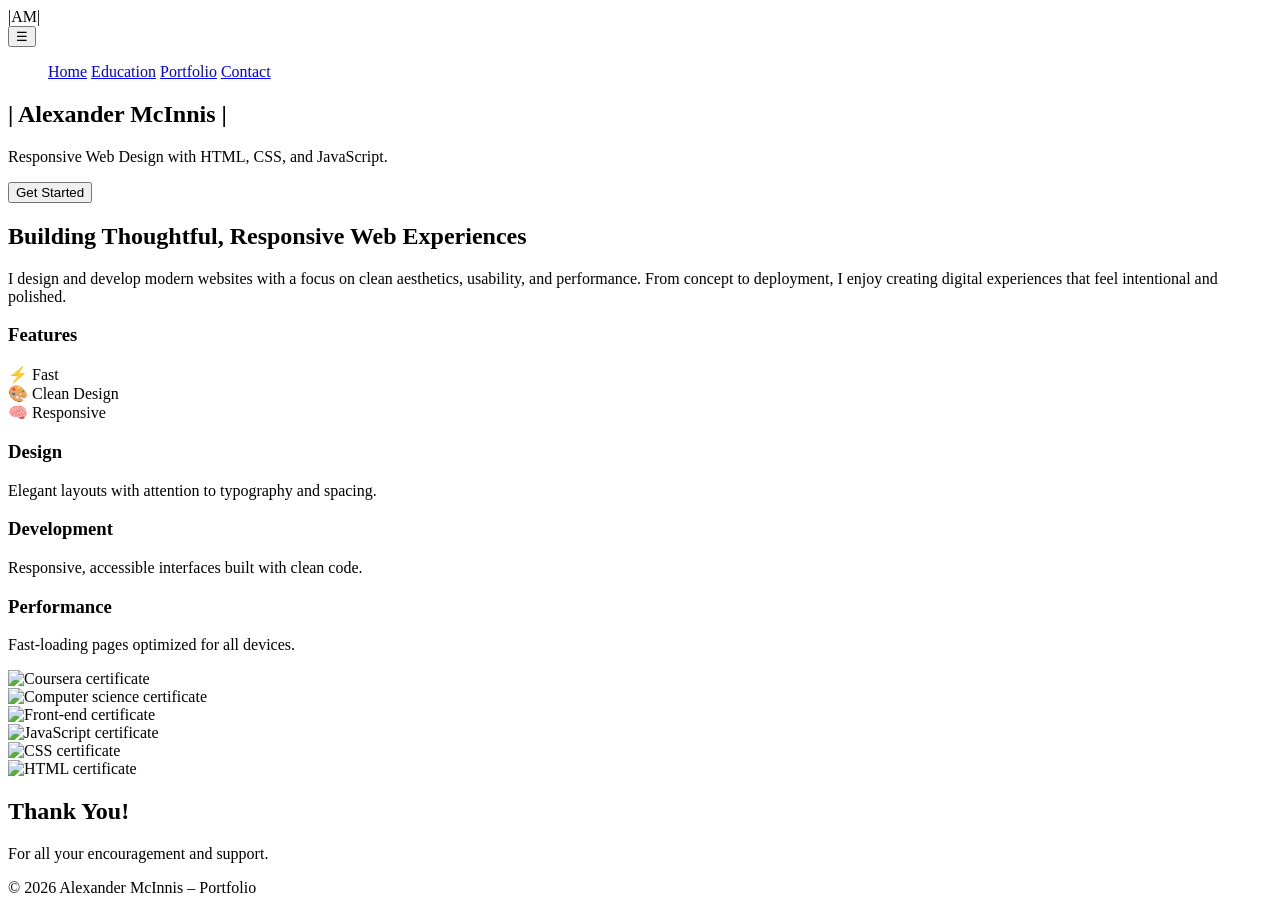
==== landing-page/index.html @ eb9063d6 "Update landing page Co-authored-by: Copilot App <223556219+Copilot@users.noreply.github.com>" ====
<!DOCTYPE html>
<html lang="en">
<head>
  <meta charset="UTF-8" />
  <meta name="viewport" content="width=device-width, initial-scale=1.0" />
  <title>Welcome | Alexander McInnis</title>
  <link rel="stylesheet" href="style.css" />
  <link rel="preconnect" href="https://fonts.googleapis.com">
  <link rel="preconnect" href="https://fonts.gstatic.com" crossorigin>
  <link href="https://fonts.googleapis.com/css2?family=Inter:wght@300;400;500;600&family=Playfair+Display:wght@400;500;600;700&display=swap" rel="stylesheet">
</head>
<body>

  <!-- Navbar -->
  <nav class="navbar">
    <div class="logo">|AM|</div>

   <button class="menu-toggle" id="menu-toggle" aria-label="Toggle menu" aria-expanded="false">
      ☰
    </button>

    <ul class="nav-links" id="nav-links">
      <a href="../landing-page/index.html">Home</a>
<a href="../education-page/index.html">Education</a>
<a href="../portfolio-page/index.html">Portfolio</a>
<a href="../contact-page/index.html">Contact</a>
    </ul>
  </nav>

  <!-- Hero Section -->
  <section class="hero">
    <h1>| Alexander McInnis |</h1>
    <p>Responsive Web Design with HTML, CSS, and JavaScript.</p>
    <button class=".hero button">Get Started</button>
  </section>

  <section class="intro">
  <div class="intro-container">
    <h2>Building Thoughtful, Responsive Web Experiences</h2>

    <p>
      I design and develop modern websites with a focus on clean aesthetics,
      usability, and performance. From concept to deployment, I enjoy creating
      digital experiences that feel intentional and polished.
    </p>

<!-- Features Section -->
  <section id="features" class="features">
      <div><h1>Features</h1></div>
    <div class="feature-list">
      <div class="feature">⚡ Fast</div>
      <div class="feature">🎨 Clean Design</div>
      <div class="feature">🧠 Responsive</div>
    </div>
  </section>

    <div class="intro-highlights">
      <div class="highlight">
        <h3>Design</h3>
        <p>Elegant layouts with attention to typography and spacing.</p>
      </div>

      <div class="highlight">
        <h3>Development</h3>
        <p>Responsive, accessible interfaces built with clean code.</p>
      </div>

      <div class="highlight">
        <h3>Performance</h3>
        <p>Fast-loading pages optimized for all devices.</p>
      </div>
    </div>
  </div>
</section>

  <section>
    <div class="hero1" class=".intro" class=".intro-container">
   <div class="grid-container">  
  <div class="grid-item"><img src="./Coursera Certificate.jpg" alt="Coursera certificate"></div>
  <div class="grid-item"><img src="./Comp Sci Cert.jpg" alt="Computer science certificate"></div>
  <div class="grid-item"><img src="./Fron-End Cert.jpg" alt="Front-end certificate"></div>
  <div class="grid-item"><img src="./JavaScript Cert.jpg" alt="JavaScript certificate"></div>
  <div class="grid-item"><img src="./CSS Cert.jpg" alt="CSS certificate"></div>
  <div class="grid-item"><img src="./HTML Cert.jpg" alt="HTML certificate"></div>
</div>
    </div>
  </section>


  

  <!-- Contact Section -->
  <section id="contact" class="contact">
    <h2>Thank You!</h2>
    <p>For all your encouragement and support. </p>
  </section>
<footer>
    <p>© 2026 Alexander McInnis – Portfolio</p>
  </footer>
  <script src="script.js"></script>
</body>
</html>
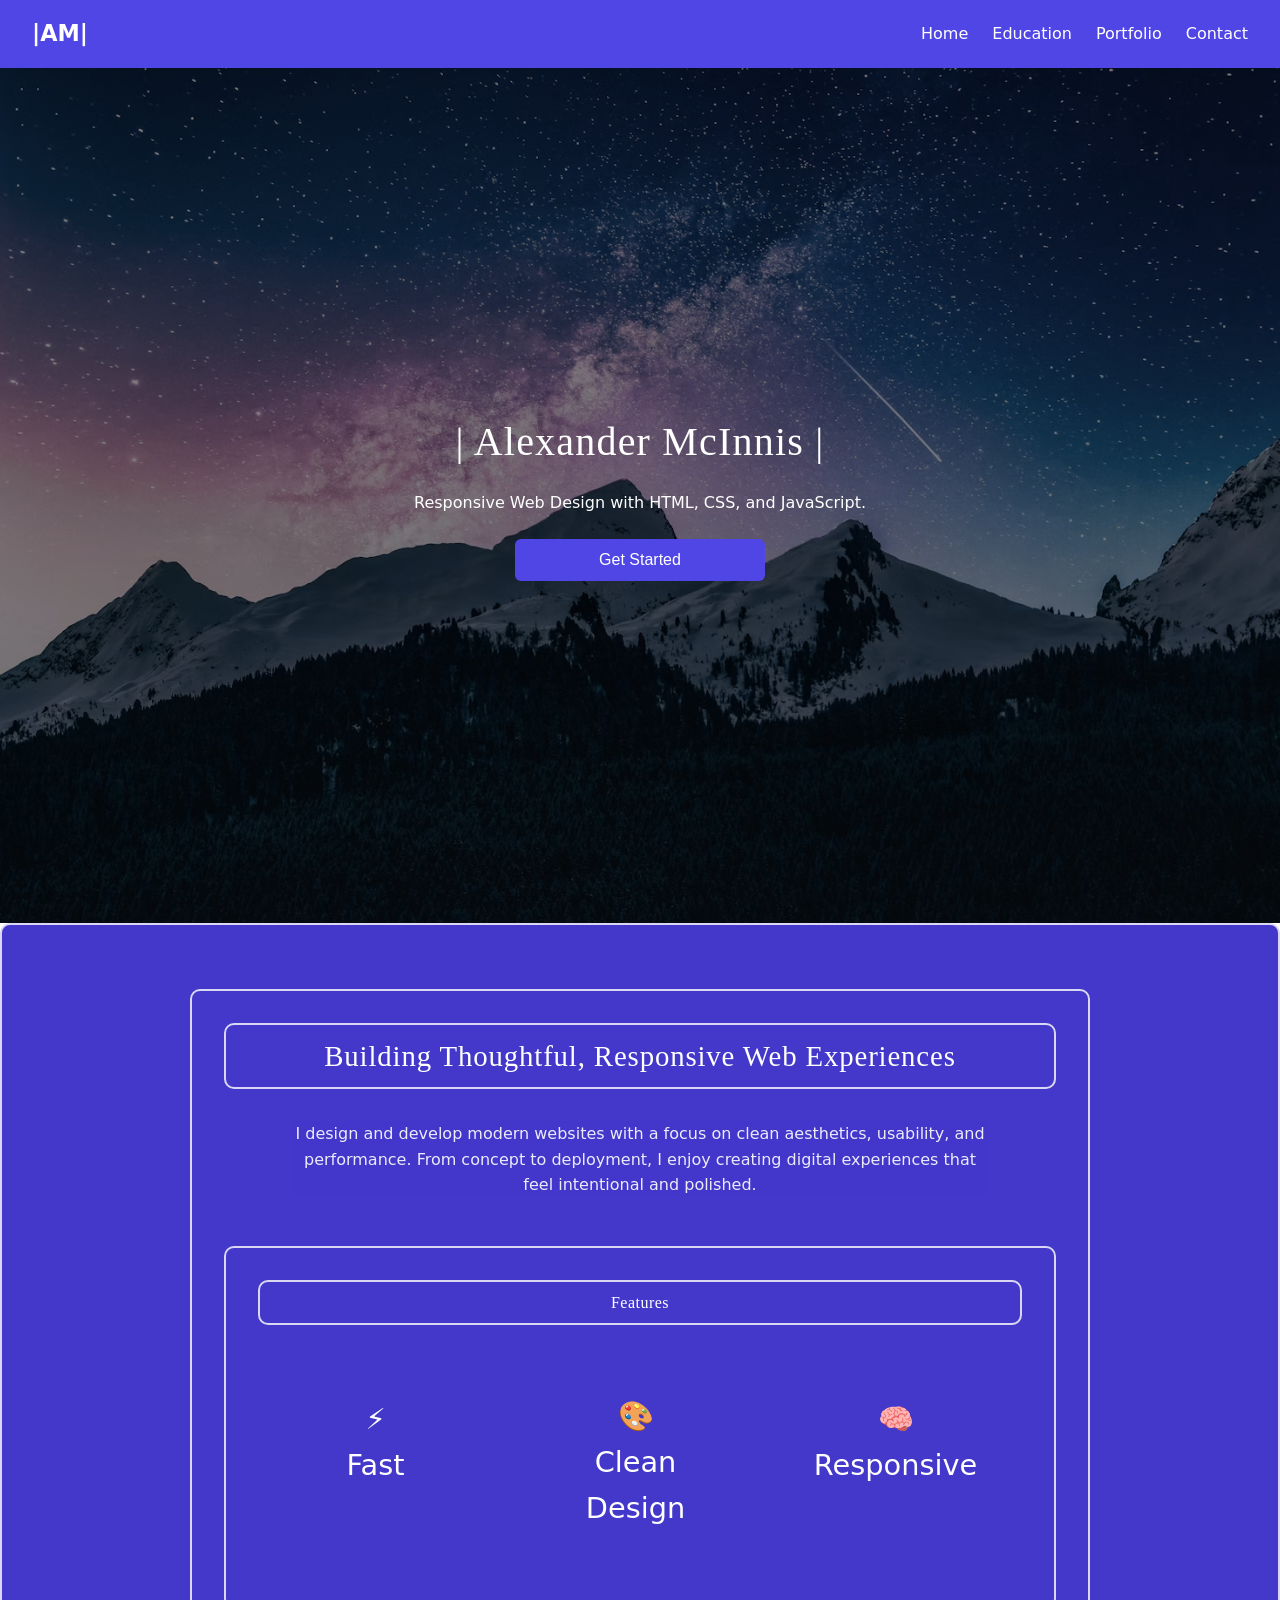
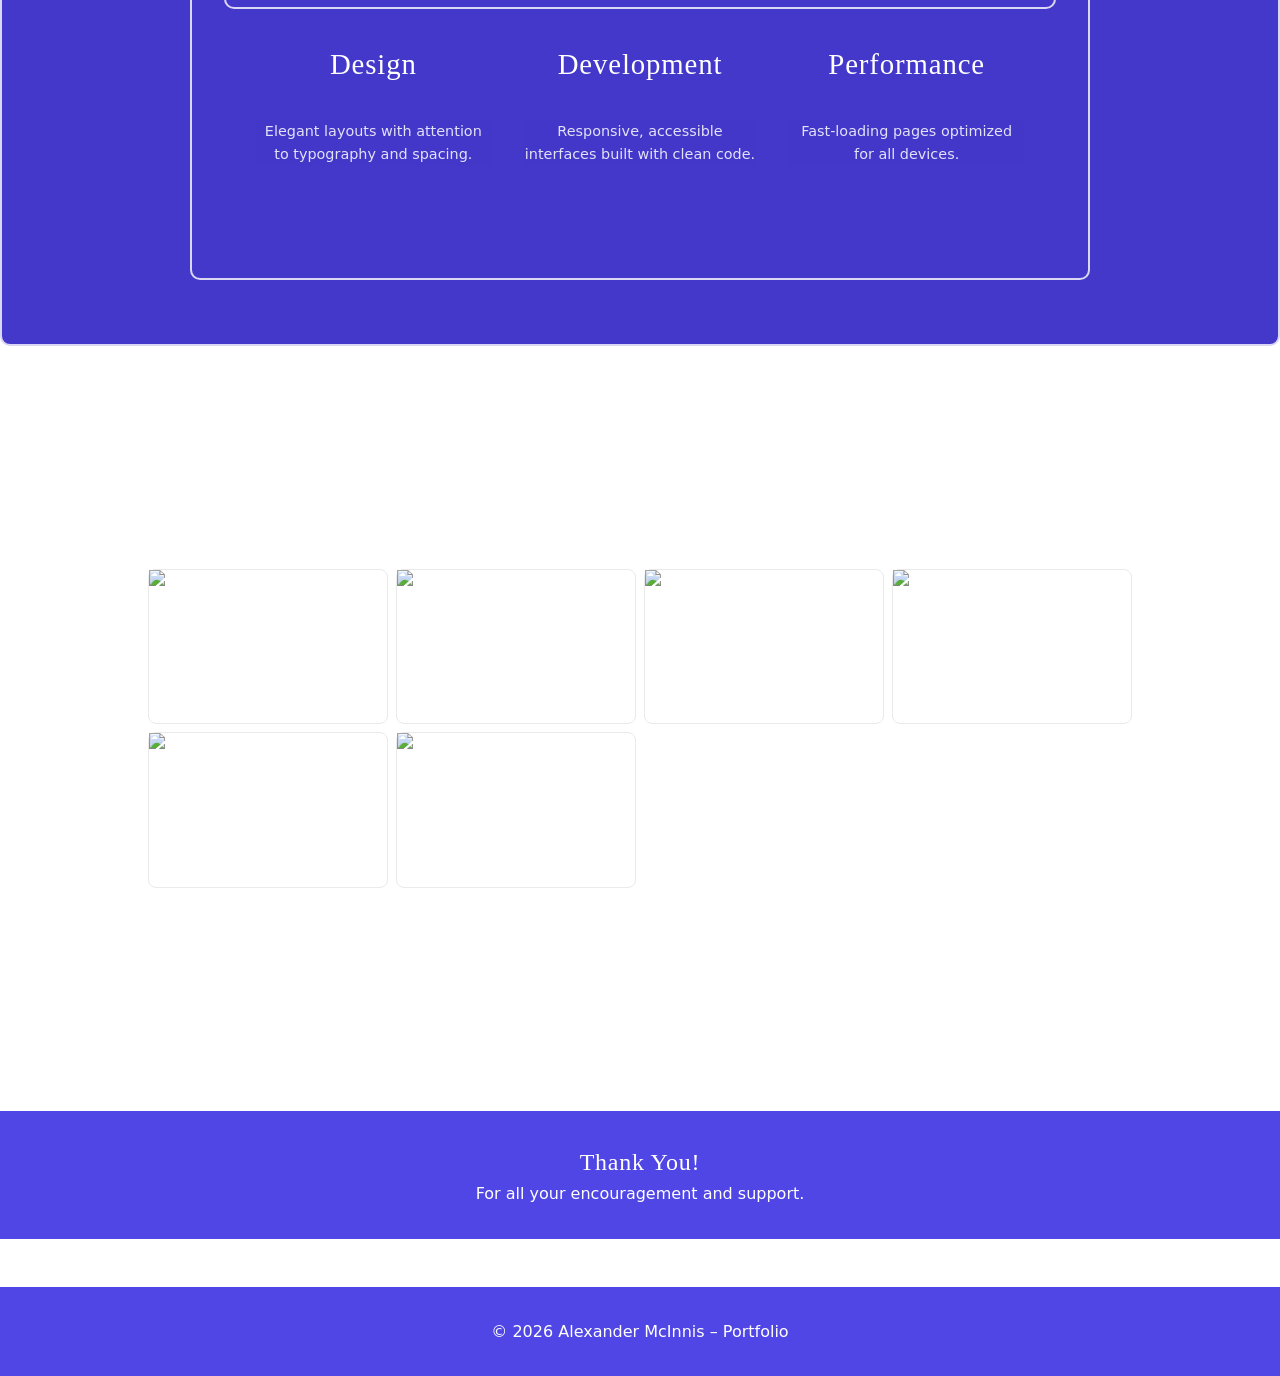
==== commit 14b0b814: "Update portfolio page files Co-authored-by: Copilot App <223556219+Copilot@users.noreply.github.com>" ====
--- a/landing-page/index.html
+++ b/landing-page/index.html
@@ -1,102 +1,108 @@
-<!DOCTYPE html>
-<html lang="en">
-<head>
-  <meta charset="UTF-8" />
-  <meta name="viewport" content="width=device-width, initial-scale=1.0" />
-  <title>Welcome | Alexander McInnis</title>
-  <link rel="stylesheet" href="style.css" />
-  <link rel="preconnect" href="https://fonts.googleapis.com">
-  <link rel="preconnect" href="https://fonts.gstatic.com" crossorigin>
-  <link href="https://fonts.googleapis.com/css2?family=Inter:wght@300;400;500;600&family=Playfair+Display:wght@400;500;600;700&display=swap" rel="stylesheet">
-</head>
-<body>
-
-  <!-- Navbar -->
-  <nav class="navbar">
-    <div class="logo">|AM|</div>
-
-   <button class="menu-toggle" id="menu-toggle" aria-label="Toggle menu" aria-expanded="false">
-      ☰
-    </button>
-
-    <ul class="nav-links" id="nav-links">
-      <a href="../landing-page/index.html">Home</a>
-<a href="../education-page/index.html">Education</a>
-<a href="../portfolio-page/index.html">Portfolio</a>
-<a href="../contact-page/index.html">Contact</a>
-    </ul>
-  </nav>
-
-  <!-- Hero Section -->
-  <section class="hero">
-    <h1>| Alexander McInnis |</h1>
-    <p>Responsive Web Design with HTML, CSS, and JavaScript.</p>
-    <button class=".hero button">Get Started</button>
-  </section>
-
-  <section class="intro">
-  <div class="intro-container">
-    <h2>Building Thoughtful, Responsive Web Experiences</h2>
-
-    <p>
-      I design and develop modern websites with a focus on clean aesthetics,
-      usability, and performance. From concept to deployment, I enjoy creating
-      digital experiences that feel intentional and polished.
-    </p>
-
-<!-- Features Section -->
-  <section id="features" class="features">
-      <div><h1>Features</h1></div>
-    <div class="feature-list">
-      <div class="feature">⚡ Fast</div>
-      <div class="feature">🎨 Clean Design</div>
-      <div class="feature">🧠 Responsive</div>
-    </div>
-  </section>
-
-    <div class="intro-highlights">
-      <div class="highlight">
-        <h3>Design</h3>
-        <p>Elegant layouts with attention to typography and spacing.</p>
-      </div>
-
-      <div class="highlight">
-        <h3>Development</h3>
-        <p>Responsive, accessible interfaces built with clean code.</p>
-      </div>
-
-      <div class="highlight">
-        <h3>Performance</h3>
-        <p>Fast-loading pages optimized for all devices.</p>
-      </div>
-    </div>
-  </div>
-</section>
-
-  <section>
-    <div class="hero1" class=".intro" class=".intro-container">
-   <div class="grid-container">  
-  <div class="grid-item"><img src="./Coursera Certificate.jpg" alt="Coursera certificate"></div>
-  <div class="grid-item"><img src="./Comp Sci Cert.jpg" alt="Computer science certificate"></div>
-  <div class="grid-item"><img src="./Fron-End Cert.jpg" alt="Front-end certificate"></div>
-  <div class="grid-item"><img src="./JavaScript Cert.jpg" alt="JavaScript certificate"></div>
-  <div class="grid-item"><img src="./CSS Cert.jpg" alt="CSS certificate"></div>
-  <div class="grid-item"><img src="./HTML Cert.jpg" alt="HTML certificate"></div>
-</div>
-    </div>
-  </section>
-
-
-  
-
-  <!-- Contact Section -->
-  <section id="contact" class="contact">
-    <h2>Thank You!</h2>
-    <p>For all your encouragement and support. </p>
-  </section>
-<footer>
-    <p>© 2026 Alexander McInnis – Portfolio</p>
-  </footer>
-  <script src="script.js"></script>
-</body>
-</html>
+<!DOCTYPE html>
+<html lang="en">
+<head>
+  <meta charset="UTF-8" />
+  <meta name="viewport" content="width=device-width, initial-scale=1.0" />
+  <title>Welcome | Alexander McInnis</title>
+  <link rel="stylesheet" href="style.css" />
+  <link rel="preconnect" href="https://fonts.googleapis.com">
+  <link rel="preconnect" href="https://fonts.gstatic.com" crossorigin>
+  <link href="https://fonts.googleapis.com/css2?family=Inter:wght@300;400;500;600&family=Playfair+Display:wght@400;500;600;700&display=swap" rel="stylesheet">
+</head>
+<body>
+
+  <!-- Navbar -->
+  <nav class="navbar">
+    <div class="logo">|AM|</div>
+
+   <button class="menu-toggle" id="menu-toggle" aria-label="Toggle menu" aria-expanded="false">
+      ☰
+    </button>
+
+    <ul class="nav-links" id="nav-links">
+      <a href="../landing-page/index.html">Home</a>
+<a href="../education-page/index.html">Education</a>
+<a href="../portfolio-page/index.html">Portfolio</a>
+<a href="../contact-page/index.html">Contact</a>
+    </ul>
+  </nav>
+
+  <!-- Hero Section -->
+  <section class="hero">
+    <h1>| Alexander McInnis |</h1>
+    <p>Responsive Web Design with HTML, CSS, and JavaScript.</p>
+    <button class=".hero button" onclick="window.location.href='../contact-page/index.html'">Get Started</button>
+  </section>
+
+  <section class="intro">
+  <div class="intro-container">
+    <h2>Building Thoughtful, Responsive Web Experiences</h2>
+
+    <p>
+      I design and develop modern websites with a focus on clean aesthetics,
+      usability, and performance. From concept to deployment, I enjoy creating
+      digital experiences that feel intentional and polished.
+    </p>
+
+<!-- Features Section -->
+  <section id="features" class="features">
+      <div>
+        <section class="feature1">
+          <h1>Features</h1>
+        </section>
+      </div>
+      <section class="feature-icon">
+    <div class="feature-list">
+      <div class="feature">⚡ <br>Fast</div>
+      <div class="feature">🎨 <br>Clean Design</div>
+      <div class="feature">🧠 Responsive</div>
+    </div>
+    </section>
+  </section>
+
+    <div class="intro-highlights">
+      <div class="highlight">
+        <h3>Design</h3>
+        <p>Elegant layouts with attention to typography and spacing.</p>
+      </div>
+
+      <div class="highlight">
+        <h3>Development</h3>
+        <p>Responsive, accessible interfaces built with clean code.</p>
+      </div>
+
+      <div class="highlight">
+        <h3>Performance</h3>
+        <p>Fast-loading pages optimized for all devices.</p>
+      </div>
+    </div>
+  </div>
+</section>
+
+  <section>
+    <div class="hero1" class=".intro" class=".intro-container">
+   <div class="grid-container">
+  <div class="grid-item"><img src="./Coursera Certificate.jpg" alt="Coursera certificate"></div>
+  <div class="grid-item"><img src="./Comp Sci Cert.jpg" alt="Computer science certificate"></div>
+  <div class="grid-item"><img src="./Fron-End Cert.jpg" alt="Front-end certificate"></div>
+  <div class="grid-item"><img src="./JavaScript Cert.jpg" alt="JavaScript certificate"></div>
+  <div class="grid-item"><img src="./CSS Cert.jpg" alt="CSS certificate"></div>
+  <div class="grid-item"><img src="./HTML Cert.jpg" alt="HTML certificate"></div>
+</div>
+    </div>
+  </section>
+
+
+
+
+  <!-- Contact Section -->
+  <section id="contact" class="contact">
+    <h2>Thank You!</h2>
+    <p>For all your encouragement and support. </p>
+  </section>
+<footer>
+    <p>© 2026 Alexander McInnis – Portfolio</p>
+  </footer>
+  <script src="script.js"></script>
+</body>
+</html>
--- a/landing-page/style.css
+++ b/landing-page/style.css
@@ -0,0 +1,530 @@
+/* ================= BASE ================= */
+html {
+  scroll-behavior: smooth;
+}
+
+* {
+  margin: 0;
+  padding: 0;
+  box-sizing: border-box;
+}
+
+body {
+  font-family: "Inter", system-ui, -apple-system, BlinkMacSystemFont, sans-serif;
+  line-height: 1.6;
+  color: white;
+  background-color: #ffffff;
+}
+
+h1, h2, h3, h4, h5, h6 {
+  font-family: "Playfair Display", serif;
+  font-weight: 500;
+  letter-spacing: 0.03em;
+  margin-top: 0;
+}
+
+/* ================= NAVBAR ================= */
+.navbar {
+  display: flex;
+  justify-content: space-between;
+  align-items: center;
+  padding: 1rem 2rem;
+  background-color: #4f46e5;
+  position: sticky;
+  top: 0;
+  z-index: 1000;
+}
+
+.logo {
+  font-size: 1.4rem;
+  font-weight: bold;
+  color: white;
+}
+
+.nav-links {
+  list-style: none;
+  display: flex;
+  gap: 1.5rem;
+}
+
+.nav-links li {
+  padding: 2rem 0;
+}
+
+.nav-links a {
+  text-decoration: none;
+  color: white;
+  font-weight: 500;
+  position: relative;
+}
+
+.nav-links a.active::after,
+.nav-links a:hover::after {
+  content: "";
+  position: absolute;
+  left: 0;
+  bottom: -4px;
+  width: 100%;
+  height: 2px;
+  background-color: #4f46e5;
+}
+
+/* Hamburger */
+.menu-toggle {
+  display: none;
+  font-size: 2.0rem;
+  background-color: #4f46e5;
+  border: none;
+  cursor: pointer;
+  color: white;
+}
+
+/* ================= LANDING HERO ================= */
+.hero {
+  min-height: 95vh;
+  display: flex;
+  flex-direction: column;
+  justify-content: center;
+  text-align: center;
+  padding: 4rem 2rem;
+  background-color: white;
+
+  background-image: linear-gradient(
+      rgba(0, 0, 0, 0.5),
+      rgba(0, 0, 0, 0.5)
+    ),
+    url("bgpic.jpg");
+
+  background-size: cover;
+  background-position: center;
+  background-repeat: no-repeat;
+  background-attachment: fixed;
+}
+
+.hero h1 {
+  transform: translateY(-30px);
+  font-size: 2.5rem;
+  margin-bottom: 1rem;
+}
+
+.hero p {
+  transform: translateY(-30px);
+  margin-bottom: 1.5rem;
+}
+
+.hero button {
+  transform: translateY(-30px);
+  padding: 0.75rem 1.5rem;
+  width: 250px;
+  font-size: 1rem;
+  border: none;
+  border-radius: 6px;
+  background-color: #4f46e5;
+  color: white;
+  cursor: pointer;
+  transition: background 0.2s ease;
+  display: block;
+  margin: 0 auto;
+}
+
+.hero button:hover {
+  background-color: #4338ca;
+}
+
+/* Hero animation */
+.hero h1,
+.hero p,
+.hero button {
+  animation: fadeUp 0.8s ease forwards;
+  opacity: 0;
+}
+
+.hero p { animation-delay: 0.2s; }
+.hero button { animation-delay: 0.4s; }
+
+@keyframes fadeUp {
+  from {
+    opacity: 0;
+    transform: translateY(20px);
+  }
+  to {
+    opacity: 1;
+    transform: translateY(0);
+  }
+}
+
+/* ================= INTRO SECTION ================= */
+.intro {
+  padding: 4rem 2rem ;
+  background-color: #4338ca;
+  border: 2px solid rgba(255, 255, 255, 0.8);
+  border-radius: 10px;
+}
+
+.intro-container {
+  background-color: #4338ca;
+  max-width: 900px;
+  margin: auto;
+  text-align: center;
+  border: 2px solid rgba(255, 255, 255, 0.8);
+  border-radius: 10px;
+  padding: 2rem 2rem 2rem 2rem;
+}
+
+.intro h2 {
+  padding-top: 0.5rem;
+  padding-bottom: 0.5rem;
+  background-color: #4338ca;
+  font-size: 1.8rem;
+  margin-bottom: 2rem;
+   border: 2px solid rgba(255, 255, 255, 0.8);
+   border-radius: 10px;
+}
+
+.intro p {
+  background-color: #4338ca;
+  max-width: 700px;
+  margin: 0 auto 3rem;
+  font-size: 1rem;
+  opacity: 0.9;
+
+}
+
+.intro-highlights {
+  display: grid;
+  grid-template-columns: repeat(3, 1fr);
+  gap: 2rem;
+  padding: 2rem;
+}
+
+.highlight h3 {
+  margin-bottom: 2rem;
+  font-size: 1.8rem;
+
+}
+
+.highlight p {
+  font-size: 0.9rem;
+  opacity: 0.85;
+
+}
+
+@media (max-width: 768px) {
+  .intro-highlights {
+    grid-template-columns: 1fr;
+  }
+}
+
+/* ================= FEATURES ================= */
+.features {
+  background-color:#4338ca;
+  padding: 2rem;
+  text-align: center;
+  border: 2px solid rgba(255, 255, 255, 0.8);
+  border-radius: 10px;
+}
+
+.feature-list {
+  display: flex;
+  justify-content: center;
+  align-items: center;
+  gap: 25px;
+  margin-top: 1rem;
+  margin-bottom: 2rem;
+
+}
+
+.feature {
+  flex:1;
+  font-size: 1.8rem;
+  padding: 2rem;
+  text-align: center;
+  width: 235px;
+}
+.feature:nth-child(2) {
+  transform: translateY(20px);
+}
+
+.feature1{
+  background-color: #4338ca;
+  padding: 0.5rem 0.5rem;
+  text-align: center;
+  border: 2px solid rgba(255, 255, 255, 0.8);
+  border-radius: 10px;
+}
+.feature-icon {
+  position: relative;
+  display: grid;
+  grid-template-columns: 1fr 1r 1fr;
+  align-items: center;
+  text-align: center;
+  width: 75%;
+}
+
+@media (max-width: 768px) {
+  .feature-list {
+    flex-direction: column;
+    align-items: center;
+    justify-content: center;
+    gap: 20px;
+    transform: translateX(55px);
+  }
+  .feature:nth-child(3) {
+    transform: translateY(20px);
+  }
+}
+/* ================= SCALABLE GRID SYSTEM ================= */
+
+:root {
+  --grid-columns: 4;
+  --grid-rows: 2;
+  --grid-gap: 0.5rem;
+  --grid-min-cell: 120px;
+}
+
+/* Generic grid container */
+
+
+  .grid-container img {
+  width: 100%;
+  height: 100%;
+  object-fit: cover; /* or contain, depending on desired effect */
+}
+
+
+  .grid-container {
+  display: grid;
+
+  grid-template-columns: repeat(var(--grid-columns), 1fr);
+  grid-template-rows: repeat(var(--grid-rows), minmax(var(--grid-min-cell), 1fr));
+
+  gap: var(--grid-gap);
+
+  max-width: 1000px;
+  margin: auto;
+  padding: 0.5rem;
+}
+
+/* Grid items */
+
+.grid-item {
+
+  background-color: white;
+  border: 1px solid #eaeaea;
+  border-radius: 8px;
+
+  display: flex;
+  align-items: center;
+  justify-content: center;
+
+  font-weight: 500;
+  font-size: 2rem;
+
+  transition: transform 0.2s ease, box-shadow 0.2s ease;
+}
+
+.grid-item:hover {
+  transform: translateY(-3px);
+  box-shadow: 0 6px 14px rgba(0,0,0,0.08);
+}
+
+/* Responsive scaling */
+
+@media (max-width: 900px) {
+  :root {
+    --grid-columns: 3;
+  }
+}
+
+@media (max-width: 600px) {
+  :root {
+    --grid-columns: 2;
+  }
+}
+
+
+.hero1 {
+  min-height: 85vh;
+  display: flex;
+  flex-direction: column;
+  justify-content: center;
+  text-align: center;
+  padding: 2rem 1rem;
+  background-color: white;
+
+  background-image: linear-gradient(
+      rgba(0, 0, 0, 0.5),
+      rgba(0, 0, 0, 0.5)
+    ),
+    url("bgpic1.jpg");
+
+  background-size: cover;
+  background-position: center;
+  background-repeat: no-repeat;
+  background-attachment: fixed;
+}
+
+
+
+/* ================= CONTACT HERO ================= */
+.contact-hero {
+  min-height: 30vh;
+  display: flex;
+  flex-direction: column;
+  justify-content: center;
+  text-align: center;
+  padding: 2rem 2rem;
+
+  background-image: linear-gradient(
+      rgba(0, 0, 0, 0.55),
+      rgba(0, 0, 0, 0.55)
+    ),
+    url(".jpg");
+
+  background-size: cover;
+  background-position: center;
+  background-repeat: no-repeat;
+}
+
+.contact-hero h1 {
+  font-size: 2.6rem;
+  margin-bottom: 1rem;
+}
+
+.contact-hero p {
+  max-width: 600px;
+  margin: 0 auto;
+  opacity: 0.9;
+}
+
+/* ================= CONTACT CONTENT ================= */
+.contact-content {
+  padding: 1rem 2rem;
+}
+
+.contact-grid {
+  max-width: 1000px;
+  margin: auto;
+  display: grid;
+  grid-template-columns: 1fr 1fr;
+  gap: 1rem;
+}
+
+/* ================= FORM ================= */
+.contact-form {
+  display: flex;
+  flex-direction: column;
+  gap: 1.5rem;
+}
+
+.form-group {
+  display: flex;
+  flex-direction: column;
+}
+
+label {
+  margin-bottom: 0.4rem;
+  font-weight: 500;
+  font-size: 0.9rem;
+}
+
+input,
+textarea {
+  padding: 0.75rem;
+  border-radius: 6px;
+  border: 1px solid #d1d5db;
+  font-family: inherit;
+  font-size: 0.95rem;
+}
+
+input:focus,
+textarea:focus {
+  outline: none;
+  border-color: #4f46e5;
+  box-shadow: 0 0 0 2px rgba(79, 70, 229, 0.15);
+}
+
+.contact-form button {
+  margin-top: 0.5rem;
+  align-self: flex-start;
+  padding: 0.75rem 1.5rem;
+  border-radius: 6px;
+  border: none;
+  background-color: #4f46e5;
+  color: white;
+  font-size: 1rem;
+  cursor: pointer;
+}
+
+.contact-form button:hover {
+  background-color: #4338ca;
+}
+
+/* ================= CONTACT INFO ================= */
+.contact-info h2 {
+  margin-bottom: 0.5rem;
+}
+
+.contact-info p {
+  margin-bottom: 1.5rem;
+  opacity: 0.85;
+}
+
+.contact-info ul {
+  list-style: none;
+  display: flex;
+  flex-direction: column;
+  gap: 0.75rem;
+}
+
+/* ================= FOOTER / CONTACT ================= */
+.contact {
+  padding: 2rem 2rem 2rem 2rem;
+  text-align: center;
+  background-color: #4f46e5;
+}
+
+/* ================= MOBILE ================= */
+  @media (max-width: 768px) {
+      .menu-toggle { display: block; }
+
+      .nav-links {
+    padding: 3.5rem 0 3.5rem 0;
+    gap: 3rem;
+    display: none;
+    position: absolute;
+    top: 64px;
+    right: 0;
+    width: 100%;
+    flex-direction: column;
+    background-color: #4f46e5;
+    text-align: center;
+    z-index: 3000;
+  }
+
+      .nav-links.active { display: flex; }
+
+      .nav-links li { padding: 2rem 0; }
+    }
+
+  .contact-grid {
+    grid-template-columns: 1fr;
+  }
+
+  .contact-form button {
+    align-self: stretch;
+  }
+
+  /* Mobile background fix */
+  .hero,
+  .contact-hero {
+    background-attachment: scroll;
+  }
+
+
+ footer {
+      padding: 2rem;
+      text-align: center;
+      background-color: #4f46e5;
+      margin-top: 3rem;
+    }
